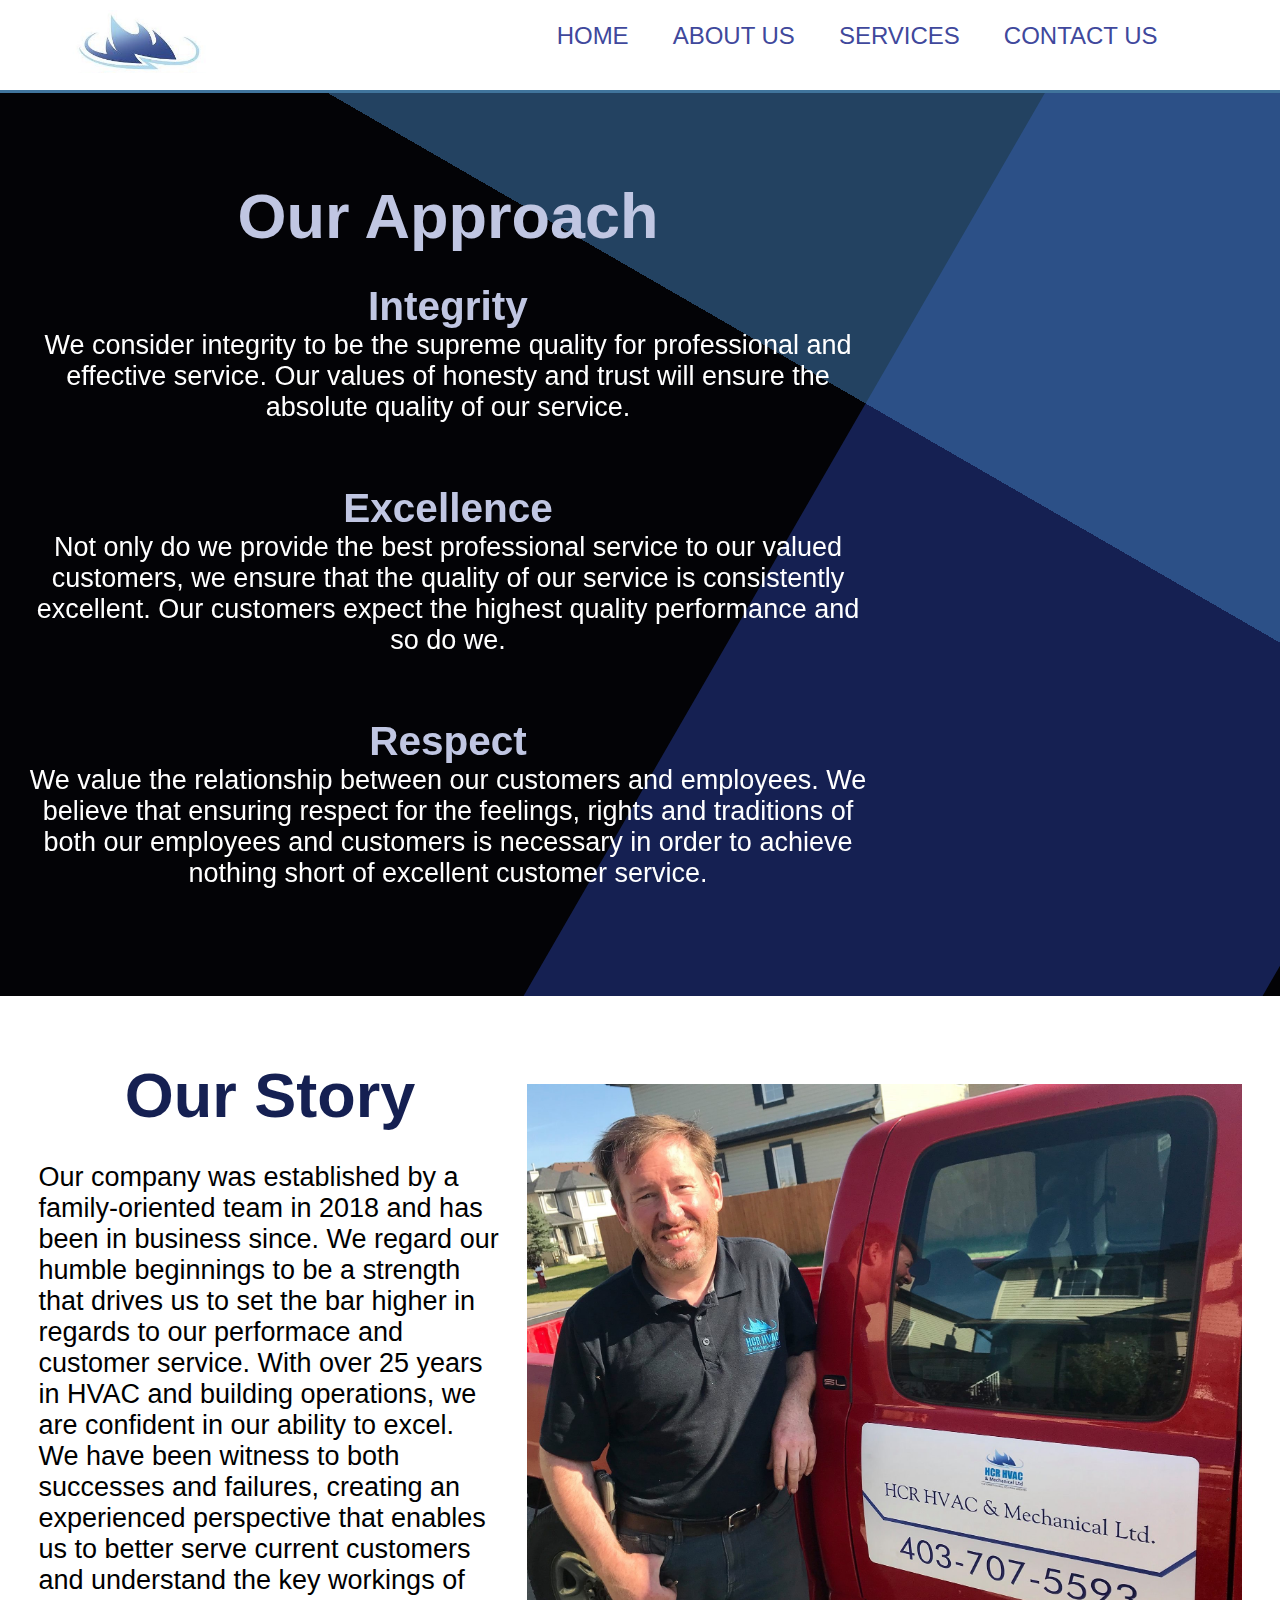
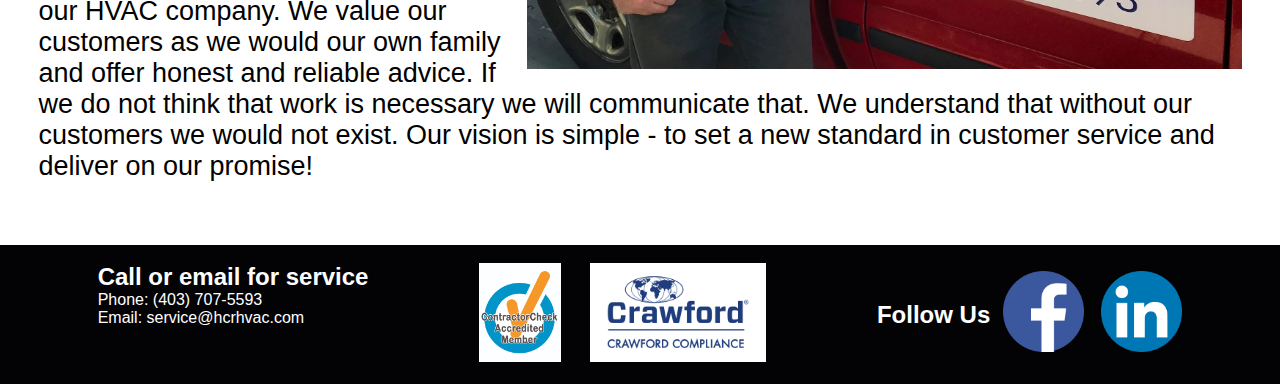
==== aboutUs.html @ 74add833 "Initial Commit" ====
<!DOCTYPE html>
<html lang="en">
<head>
    <meta charset="UTF-8">
    <meta http-equiv="X-UA-Compatible" content="IE=edge">
    <meta name="viewport" content="width=device-width, initial-scale=1.0">
    <title>HCR HVAC & Mechanical Ltd. - Services</title>
    <link rel="stylesheet" href="style.css">
</head>
<body>
    <div class="headerContainer">
        <div class="header">
            <a href="index.html"><img src="images/logo.jpeg" class="logo"></a>
            <nav>
                <a href="#" class="toggleButton">
                    <span class="bar"></span>
                    <span class="bar"></span>
                    <span class="bar"></span>
                </a>
                <ul class="navLinks">
                    <li><a href="index.html">HOME</a></li>
                    <li><a href="aboutUs.html">ABOUT US</a></li>
                    <li><a href="services.html">SERVICES</a></li>
                    <li><a href="contact.html">CONTACT US</a></li>
                </ul>
            </nav>
        </div>
    </div>
    <div class="line"></div>
    <div class="padding"></div>

    <div class="ourApproachContainer">
        <div class="background"></div>
        <div class="lightbackground"></div>
        <div class="ourApproachText">
            <h1>Our Approach</h1>
            <br>
            <h2>Integrity</h2>
            <p>
                We consider integrity to be the supreme quality for professional and
                effective service. Our values of honesty and trust will ensure the 
                absolute quality of our service.
            </p>
            <br><br>
            <h2>Excellence</h2>
            <p>
                Not only do we provide the best professional service to our valued
                customers, we ensure that the quality of our service is consistently
                excellent. Our customers expect the highest quality performance
                and so do we.
            </p>
            <br><br>
            <h2>Respect</h2>
            <p>
                We value the relationship between our customers and employees. We
                believe that ensuring respect for the feelings, rights and traditions
                of both our employees and customers is necessary in order to achieve
                nothing short of excellent customer service.
            </p>
            <br><br>
        </div>
    </div>


    <section class="infoBox">
        <div class="commercialText">
            <img src="images/truck.jpeg" class="infoImg" id="truckImg">
            <h1>Our Story</h1>
            <br>
            <p>
                Our company
                was established by a family-oriented team in 2018 and has been in business since. 
                We regard our humble beginnings to be a strength that drives us to set the bar
                higher in regards to our performace and customer service. With over 25 years in 
                HVAC and building operations, we are confident
                in our ability to excel. We have been witness to both successes and failures,
                creating an experienced perspective that enables us to better serve current
                customers and understand the key workings of our HVAC company. We value our customers
                as we would our own family and offer honest and reliable advice. If we do not
                think that work is necessary we will communicate that. We understand that without
                our customers we would not exist. Our vision is simple - to set a new standard in 
                customer service and deliver on our promise!
            </p>
        </div>
    </section>

    <div class="footerContainer">
        <div class="contactInfo">
            <h2>Call or email for service</h2>
            <p>
                Phone: (403) 707-5593<br>
                Email: service@hcrhvac.com
            </p>
        </div>
        <div class="checks">
            <img src="images/ContracterCheck.jpeg" id="contracterCheckImg">
            <img src="images/Crawford-Compliance-Logo-Banner.jpeg" id="crawfordComplianceImg">
        </div>
        <div class="followContainer">
            <h2>Follow Us</h2>
            <div class="logos">
                <a href="https://www.facebook.com/Hcrhvac/"><img src="images/facebookIcon.png"></a>
                <a href="https://www.linkedin.com/company/hcr-hvac-mechanical-ltd/"><img src="images/linkedInIcon.png"></a>
            </div>
        </div>
    </div>
    <script src="main.js"></script>
</body>
</html>
---- style.css ----
*{
    box-sizing: border-box;
    margin: 0;
    padding: 0;
}

body{
    background-color: rgb(3, 3, 6);
}

li, a, .title{
    font-weight: 500;
    font-size: 24px;
    font-family: Oxygen, Ubuntu, Cantarell, 'Open Sans', 'Helvetica Neue', sans-serif;
    text-decoration: none;
    color: rgb(64, 72, 156);
}

.headerContainer{
    width: 100%;
    height: 10vh;
    padding-left: 5%;
    padding-right: 8%;
    box-sizing: border-box;
    position: fixed;
    background-color: white;
    z-index: 98;
}

.header{
    width: 100%;
    display: flex;
    margin-top: 10px;
}

nav{
    flex: 1;
    text-align: right;
}

.toggleButton{
    position: absolute;
    top: 3.4vh;
    right: 1rem;
    display: none;
    flex-direction: column;
    justify-content: space-between;
    width: 31px;
    height: 21px;

    user-select: none;
    appearance: none;
    border: none;
    outline: none;
    background: none;
    cursor: pointer;
}

.toggleButton .bar{
    height: 3px;
    width: 100%;
    background-color: black;
    border-radius: 3px;
    transition: 0.4s;
    z-index: 100;
}

.toggleButton:hover span:nth-child(2){
    transform: translateX(9px);
    background-color: rgb(64, 72, 156);
}

.toggleButton.is-active span:nth-child(1){
    transform: translate(0px, 9px) rotate(45deg);
}
.toggleButton.is-active span:nth-child(2){
    opacity: 0;
}
.toggleButton.is-active span:nth-child(3){
    transform: translate(0px, -9px) rotate(-45deg);
}

.toggleButton.toggleButton.is-active:hover span{
    background-color: rgb(64, 116, 156);
}



.logo{
    height: 7vh;
    cursor: pointer;
}

.navLinks{
    list-style: none;
}

.navLinks li{
    display: inline-block;
    padding: 0 20px;
    padding-top: 12px;
}

.navLinks li a:hover{
    background-color: rgb(64, 72, 156);
    border-radius: 5px;
    padding: 3px 4px;
    margin-left: -8px;
    color: white;
}

.line{
    margin: 0 auto;
    width: 100%;
    height: 3px;
    background-color: rgb(64, 116, 156);
    position: fixed;
    top: 10vh;
    z-index: 50;
}

.title{
    text-align: center;
}

.heroContainer{
    display: flex;
    padding-left: calc(2vw + 12px);
}
.hero{
    display: flex;
    flex-direction: column;
    align-items: center;
    padding: 15vh 0;
    padding-top: 20vh;
    animation: fadeIn 800ms;
}
#hcr{
    font-family: Impact, Haettenschweiler, 'Arial Narrow Bold', sans-serif;
    font-size: 17vw;
    color: rgb(38, 144, 183);
    text-shadow: -1px 1px 3px black;
}
#mech{
    font-family: Oxygen, Ubuntu, Cantarell, 'Open Sans', 'Helvetica Neue', sans-serif;
    font-size: 7vw;
    color: rgb(36, 55, 139);
    text-shadow: -1px 1px 3px black;
}

.underline{
    margin: 2rem auto;
    width: 52%;
    height: 3px;
    background-color: rgb(64, 116, 156);
}

#slogan{
    font-family: Oxygen, Ubuntu, Cantarell, 'Open Sans', 'Helvetica Neue', sans-serif;
    font-size: 3vw;
    color: rgb(38, 144, 183);
    text-shadow: -1px 1px 20px black;
}

.infoBox{
    color: rgb(0, 0, 0);
    overflow: auto;
    align-items: center;
    margin: auto;
    background-color: #ffffff;
    z-index: 10;
    padding: 2vh 1vw;
    animation: fadeIn 800ms;
    width: 100%;
}

.commercialText, .ourApproachText{
    font-family: Oxygen, Ubuntu, Cantarell, 'Open Sans', 'Helvetica Neue', sans-serif;
    font-size: 3vh;
    position: relative;
    z-index: 20;
    padding: 5vh 2vw;
}

#serviceText{
    width: 60%;
    min-width: 450px;
}

.ourApproachText{
    animation: slideIn 700ms;
}

.ourApproachContainer{
    display: flex;
    width: 70%;
    min-width: 370px;
}

.ourApproachText{
    text-align: center;
    color: white;
}

.ourApproachText h1, .ourApproachText h2{
    color: #c0c6e2
}

.infoImg{
    float: right;
    max-height: 65vh;
    max-width: 100%;
    margin-left: 2vw;
    margin-bottom: 2vh;
}

#truckImg{
    margin-top: 25px;
}

.footerContainer{
    display: flex;
    justify-content:space-evenly;
    flex-wrap: wrap;
    background-color: rgb(3, 3, 6);
}

.contactInfo{
    color: #ffffff;
    font-family: Oxygen, Ubuntu, Cantarell, 'Open Sans', 'Helvetica Neue', sans-serif;
    margin: 2vh;
}

#contracterCheckImg, #crawfordComplianceImg{
    max-width: 45vw;
    max-height: 11vh;
    margin: 2vh 1vw;
}

.followContainer{
    display: flex;
    align-items: center;
    color: #ffffff;
    margin: 2vh;
    font-family: Oxygen, Ubuntu, Cantarell, 'Open Sans', 'Helvetica Neue', sans-serif;
}

.logos{
    flex-direction: row;
}
.logos img{
    max-width: 45vw;
    max-height: 9vh;
    margin-left: 1vw;
}

.padding{
    padding-bottom: 15vh;
    height: 1vh;
    width: 100%;
}
h1{
    font-size: 7vh;
}

.background, .lightbackground{
    width: 50%;
    height: 200vh;
    background-color: rgb(21, 32, 82);
    position: fixed;
    z-index: -2;
    right: 0;
    top: -20px;
    transform: rotate(30deg);
}

.lightbackground{
    transform: rotate(-60deg);
    background-color: rgb(66, 127, 188);
    top: -800px;
    right: -20px;
    opacity: 50%;
    animation: transitionInWidth 750ms;
}

.background{
    animation: transitionInHeight 750ms;
}

.typeBlock{
    width: 43%;
    height: 90px;
    background-color: white;
    margin: 5px 0;
    text-align: center;
    padding-top: 4vh;
    opacity: 85%;
}

.typeBlock:hover{
    cursor: pointer;
    opacity: 100%;
}

#b2, #b3{
    padding-top: 2vh;
}

.serviceTypesText{
    display: flex;
    flex-wrap: wrap;
    animation: fadeIn 1000ms;
    padding-bottom: 5vh;
}

.serviceTypes{
    width: 50%;
    min-width: 375px;
    list-style: none;
    display: flex;
    flex-wrap: wrap;
    justify-content: space-around;
    padding: 15px 20px;
    margin: auto;
}

.serviceTypes li{
    color: #000000;
    font-size: calc(12px + 1vw);
}

.servicePrompt{
    display: flex;
    width: 50%;
    min-width: 350px;
    flex-direction: column;
    gap: 30px;
    padding: 60px 20px;
    margin: auto;
    font-family: Oxygen, Ubuntu, Cantarell, 'Open Sans', 'Helvetica Neue', sans-serif;
    color: #ffffff;
}

.servicePrompt p{
    font-size: calc(12px + 1.1vw);
    text-align: center;
}

.commercialText h1{
    text-align: center;
    color: rgb(21, 32, 82);
}

#helpText{
    color: rgb(107, 115, 155);
    font-size: calc(12px + 1.8vw);
}

.serviceImg{
    width: 40%;
}

#serviceInfo{
    display: flex;
    flex-wrap: wrap;
    padding-right: 20px;
}

.contactContainer{
    width: 100%;
    height: 75vh;
    display: flex;
    align-items: center;
    justify-content: center;
    animation: fadeIn 1000ms;
}

#thankYou h1{
    color: rgb(64, 72, 156);
    font-family: Oxygen, Ubuntu, Cantarell, 'Open Sans', 'Helvetica Neue', sans-serif;
    font-size: 70px;
}
#thankYou{
    text-align: center;
    padding-top: 8vh;
}
#thankYou p{
    font-size: 20px;
}

#backButton{
    color: white;
    font-size: 20px;
}

form{
    background: #ffffff;
    display: flex;
    flex-direction: column;
    padding: 2vw 4vw;
    width: 90%;
    max-width: 600px;
    border-radius: 10px;
}

form h3{
    color: rgb(64, 72, 156);
    font-family: Oxygen, Ubuntu, Cantarell, 'Open Sans', 'Helvetica Neue', sans-serif;
    font-weight: 800;
    margin: 20px 0;
}

form input, form textarea{
    border: 0;
    margin: 10px 0;
    padding: 20px;
    outline: none;
    background: #f5f5f5;
    font-size: 16px;
}

form button{
    padding: 15px;
    background: rgb(90, 175, 214);
    color: #ffffff;
    font-size: 18px;
    border: 0;
    outline: none;
    cursor: pointer;
    width: 150px;
    margin: 20px auto 0;
    border-radius: 30px;
}

form button:hover{
    cursor: pointer;
    background: rgb(36, 113, 148);
    transition-duration: 250ms;
}

#contactPadding{
    padding-bottom: 9vh;
    height: 1vh;
    width: 100%;
}

.reviewsContainer{
    width: 100%;
    display: flex;
    justify-content: center;
    align-items: center;
    flex-wrap: wrap;
    flex-direction: row;
    font-family: Oxygen, Ubuntu, Cantarell, 'Open Sans', 'Helvetica Neue', sans-serif;
}

.googleReviews{
    color: white;
    text-align: center;
    width: 250px;
    padding: 10px 0;
}

.googleReviews h1{
    font-size: 2.2rem;
    font-weight: 500;
    padding: 10px 20px;
}

.googleReviews u:hover{
    cursor: pointer;
}

.star{
    width: 20px;
}

.testimonialContainer{
    display: flex;
    justify-content: center;
    align-items: center;
    flex-wrap: wrap;
    width: 100%;
}

.testimonial{
    width: 500px;
    height: 200px;
    box-shadow: 2px 2px 30px black;
    color: black;
    background-color: white;
    padding: 20px;
    margin: 15px;
    cursor: pointer;
    text-align: left;
}

.userImg{
    width: 40px;
    margin-right: 10px;
}

.profile{
    display: flex;
    align-items: center;
}

.name strong{
    color: #3d3d3d;
    font-size: 1.1rem;
    letter-spacing: 0.5px;
}

.boxTop{
    display: flex;
    justify-content: space-between;
    align-items: center;
    margin-bottom: 20px;
}

.comments p{
    font-size: 0.9rem;
    color: #4b4b4b;
}

.testimonial:hover{
    transform: translateY(-10px);
    transition: all ease 300ms;
}

@media (max-width: 880px){
    .toggleButton{
        display: flex;
    }
    .navLinks{
        display: none;
    }
    .navLinks.is-active{
        display: flex;
        flex-direction: column;
        position: absolute;
        top: 1vh;
        right: 1vh;
        width: 220px;
        padding: 1.5vh;
        z-index: 100;
        margin-top: 7vh;
    }
    .navLinks li{
        margin: auto;
        margin-top: 10px;
        background-color: white;
        box-shadow: 1px 1px 5px rgb(0, 0, 0, 0.2);
        opacity: 95%;
        width: 100%;
        text-align: center;
        padding: 1vh 0;
    }

    .lightbackground{
        right: -50px;
        top: -530px;
    }
    .background{
        top: -100px;
        right: -50px;
        width: 80%;
    }

    .contactContainer{
        margin-top: 6vh;
    }

    .infoBox{
        animation: none;
        padding: 0 10px;
    }

    #homeImg{
        float: none;
        margin-left: 18px;
    }
    #truckImg{
        margin-top: -10px;
    }

    #serviceInfo{
        padding: 20px 20px;
        padding-top: 10px;
    }

    .serviceImg{
        display: none;
    }

    #serviceText{
        min-width: 0;
        width: 100%;
    }

    .hero{
        padding-bottom: 12vh;
        animation: none;
    }

    .serviceTypesText{
        padding-bottom: 40px;
    }

    .reviewsContainer{
        overflow: hidden;
        display: flex;
        padding-left: 0;
    }

    .testimonial{
        height: auto;
    }
}

@keyframes transitionInWidth {
    from{
        width: 0;
    }
    
}

@keyframes transitionInHeight {
    from{
        right: -5000px;
    }
    
}

@keyframes fadeIn {
    from{
        opacity: 0;
    }
    to{
        opacity: 1;
    }
}

@keyframes slideIn {
    from{
        left: -2000px;
    }
    to{
        left: 0;
    }
}
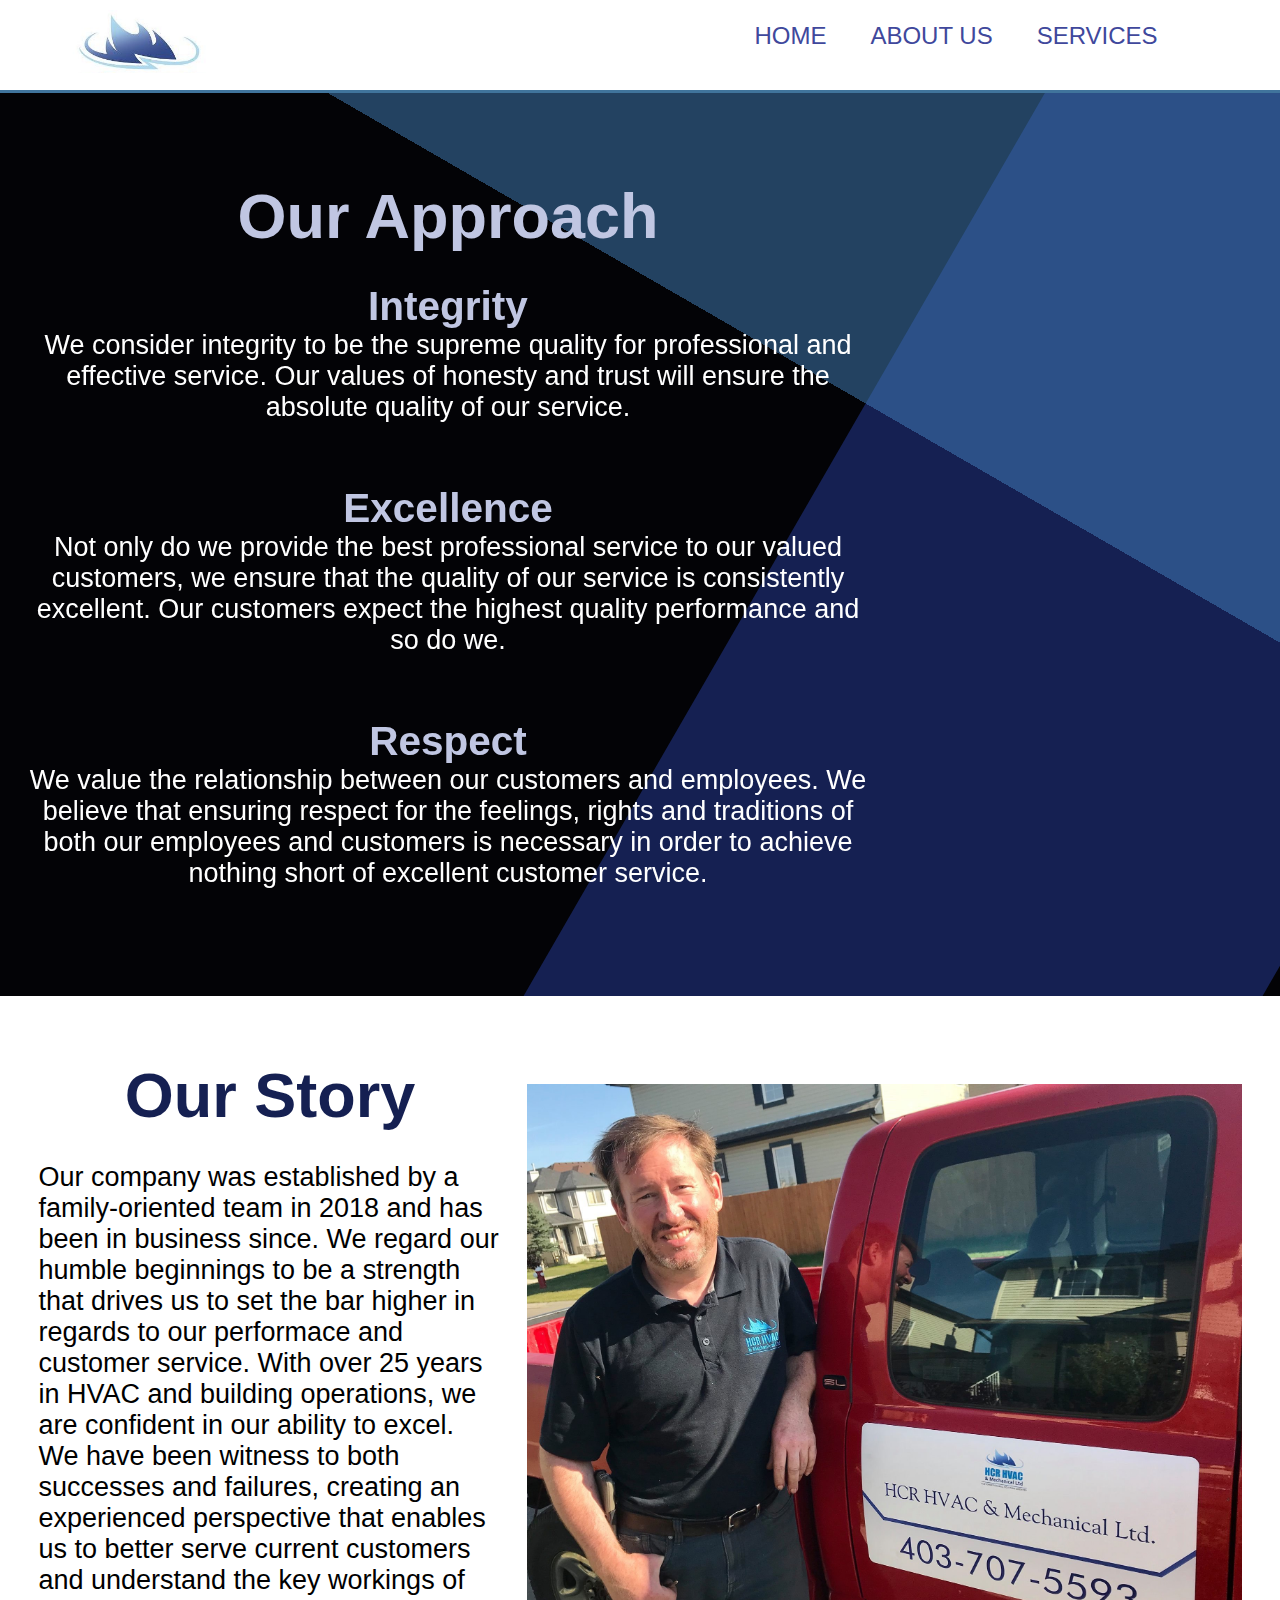
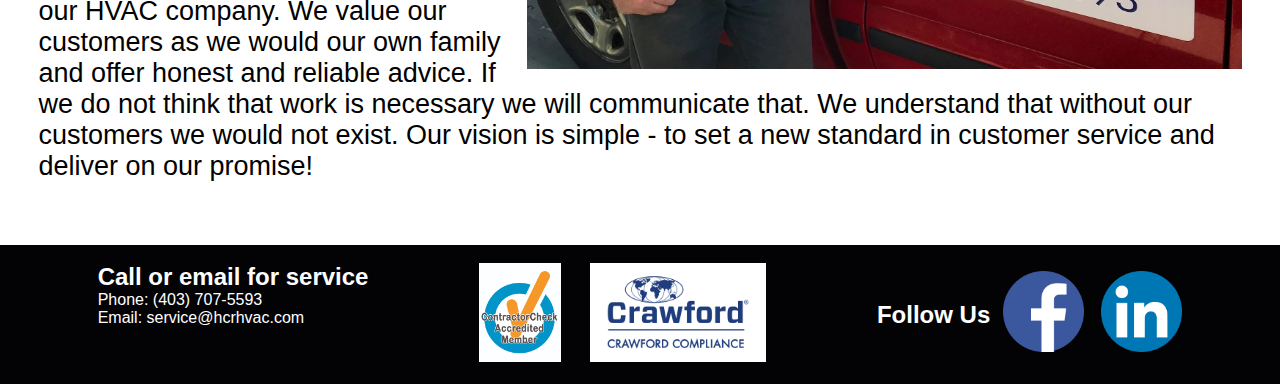
==== commit 131ed77c: "Remove contact form" ====
--- a/aboutUs.html
+++ b/aboutUs.html
@@ -21,7 +21,6 @@
                     <li><a href="index.html">HOME</a></li>
                     <li><a href="aboutUs.html">ABOUT US</a></li>
                     <li><a href="services.html">SERVICES</a></li>
-                    <li><a href="contact.html">CONTACT US</a></li>
                 </ul>
             </nav>
         </div>
